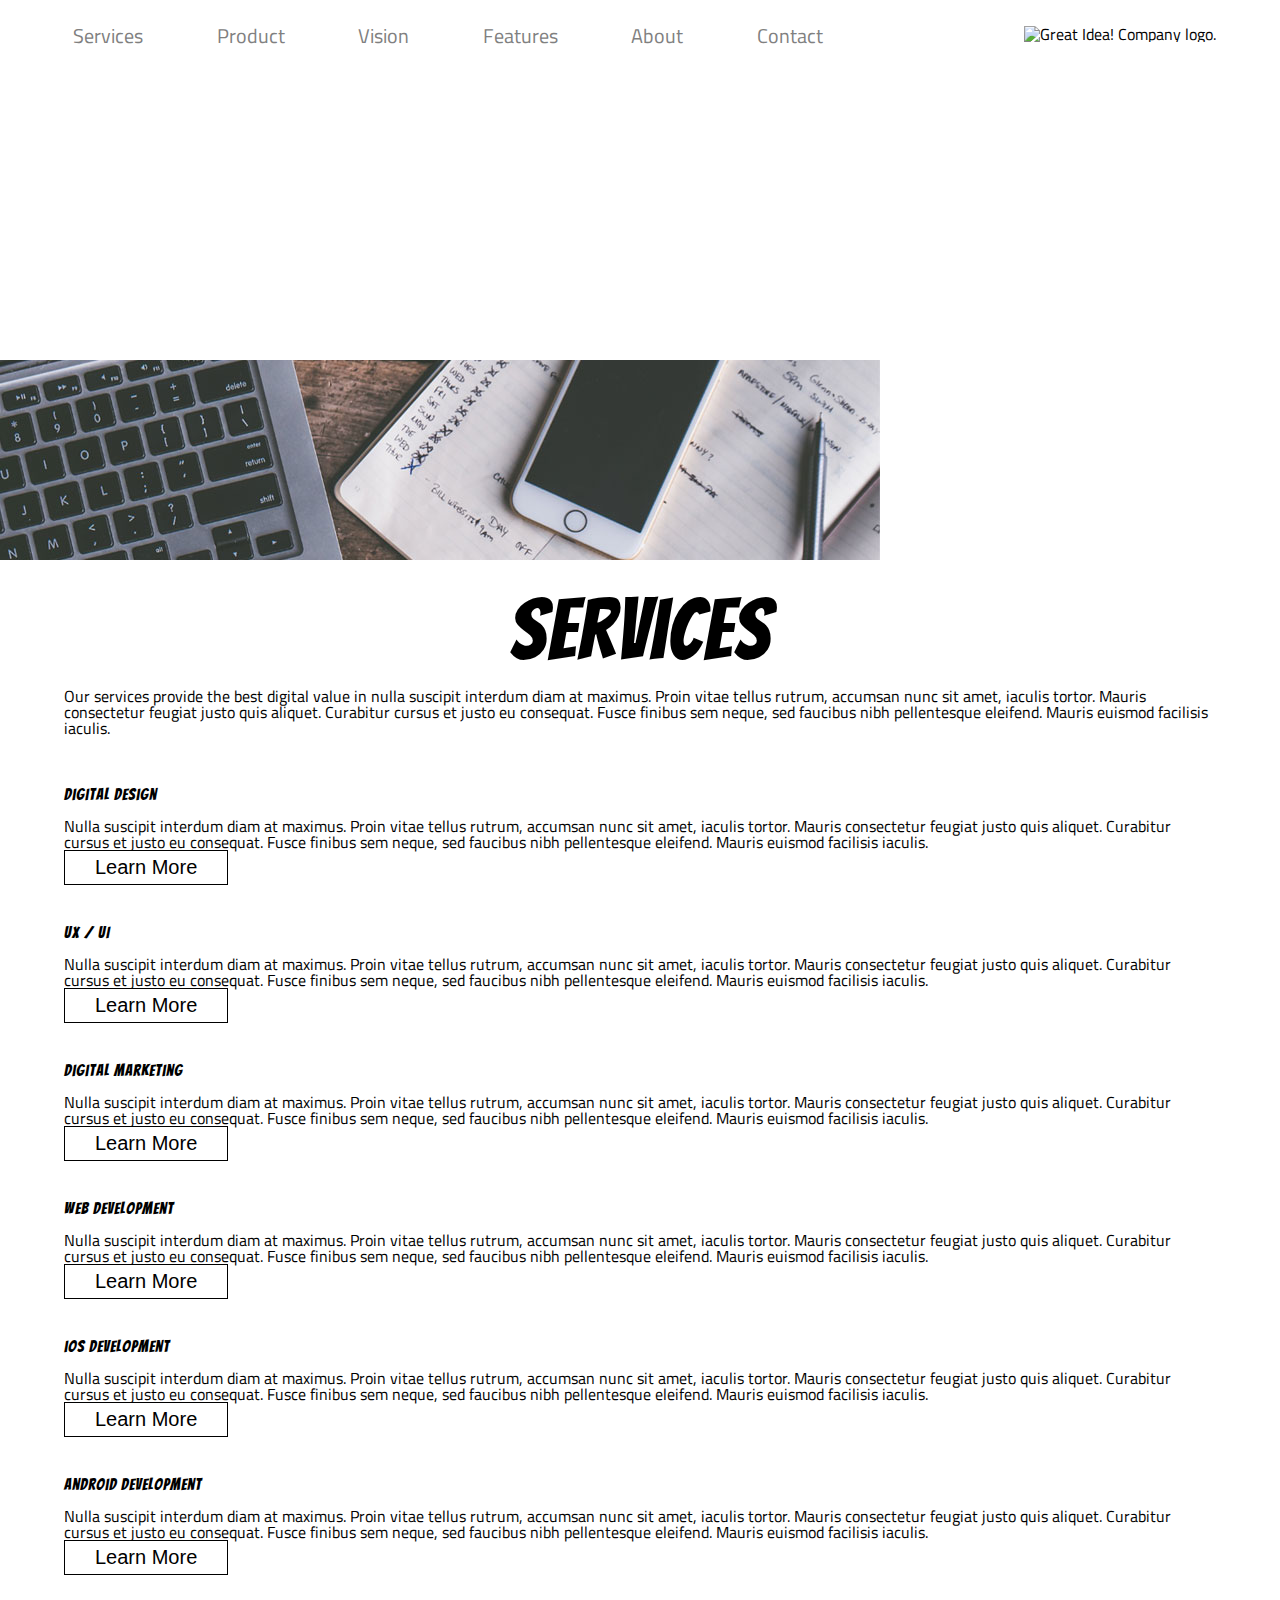
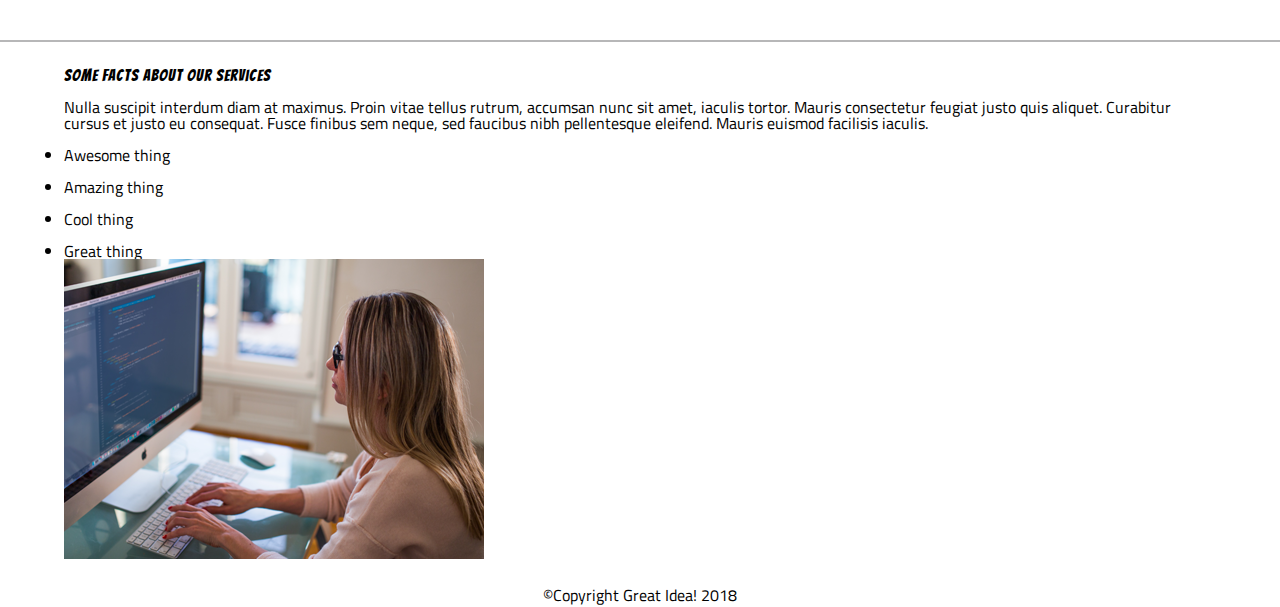
==== services.html @ bc6ba47d "added old services html" ====
<!doctype html>

<html lang="en">
<head>
  <meta charset="utf-8">

  <title>Great Idea!</title>
  <!--  VIEWPORT -->
  <meta name="viewport" content="width=device-width, inital-scale=1.0">

  <link href="https://fonts.googleapis.com/css?family=Bangers|Titillium+Web" rel="stylesheet">
  <link rel="stylesheet" href="css/index.css">

  <!--[if lt IE 9]>
    <script src="https://cdnjs.cloudflare.com/ajax/libs/html5shiv/3.7.3/html5shiv.js"></script>
  <![endif]-->
</head>

  <body>


        <header id="home">
                <nav>
                    <div class="links">
                        <a href="services.html">Services</a>
                        <a href="#">Product</a>
                        <a href="#">Vision</a>
                        <a href="#">Features</a>
                        <a href="#">About</a>
                        <a href="#">Contact</a>
                    </div>
                    <div class="LogoContainer">
                        <img class="logo" src="img/logo.png" alt="Great Idea! Company logo.">
                    </div>           
                </nav>   
        </header>

      <img class="services-header-img" src="img/services-header.jpg" alt="Our services header image">

    <!-- Main Page Content -->


    <section class="top-info">
      <div class="services">
        <h1>Services</h1>
          <p>Our services provide the best digital value in nulla suscipit interdum diam at maximus. Proin vitae tellus rutrum, accumsan nunc sit amet, iaculis tortor. Mauris consectetur feugiat justo quis aliquet. Curabitur cursus et justo eu consequat. Fusce finibus sem neque, sed faucibus nibh pellentesque eleifend. Mauris euismod facilisis iaculis.</p>
      </div>
    </section>


    <section class="services-content">
      <div class="servicesBox">
        <h2>Digital Design</h2>
          <p>Nulla suscipit interdum diam at maximus. Proin vitae tellus rutrum, accumsan nunc sit amet, iaculis tortor. Mauris consectetur feugiat justo quis aliquet. Curabitur cursus et justo eu consequat. Fusce finibus sem neque, sed faucibus nibh pellentesque
        eleifend. Mauris euismod facilisis iaculis.</p>
            <button class="learn-button">Learn More</button>
      </div>

      <div class="servicesBox">
        <h2>UX / UI</h2>
          <p>Nulla suscipit interdum diam at maximus. Proin vitae tellus rutrum, accumsan nunc sit amet, iaculis tortor. Mauris consectetur feugiat justo quis aliquet. Curabitur cursus et justo eu consequat. Fusce finibus sem neque, sed faucibus nibh pellentesque
        eleifend. Mauris euismod facilisis iaculis.</p>
            <button class="learn-button">Learn More</button>
      </div>

    <div class="servicesBox">
      <h2>Digital Marketing</h2>
        <p>Nulla suscipit interdum diam at maximus. Proin vitae tellus rutrum, accumsan nunc sit amet, iaculis tortor. Mauris consectetur feugiat justo quis aliquet. Curabitur cursus et justo eu consequat. Fusce finibus sem neque, sed faucibus nibh pellentesque
        eleifend. Mauris euismod facilisis iaculis.</p>
          <button class="learn-button">Learn More</button>
      </div>

    <div class="servicesBox">
      <h2>Web Development</h2>
        <p>Nulla suscipit interdum diam at maximus. Proin vitae tellus rutrum, accumsan nunc sit amet, iaculis tortor. Mauris consectetur feugiat justo quis aliquet. Curabitur cursus et justo eu consequat. Fusce finibus sem neque, sed faucibus nibh pellentesque
        eleifend. Mauris euismod facilisis iaculis.</p>
          <button class="learn-button">Learn More</button>
      </div>

    <div class="servicesBox">
      <h2>iOS Development</h2>
        <p>Nulla suscipit interdum diam at maximus. Proin vitae tellus rutrum, accumsan nunc sit amet, iaculis tortor. Mauris consectetur feugiat justo quis aliquet. Curabitur cursus et justo eu consequat. Fusce finibus sem neque, sed faucibus nibh pellentesque
        eleifend. Mauris euismod facilisis iaculis.</p>
          <button class="learn-button">Learn More</button>
      </div>

    <div class="servicesBox">
      <h2>Android Development</h2>
        <p>Nulla suscipit interdum diam at maximus. Proin vitae tellus rutrum, accumsan nunc sit amet, iaculis tortor. Mauris consectetur feugiat justo quis aliquet. Curabitur cursus et justo eu consequat. Fusce finibus sem neque, sed faucibus nibh pellentesque
        eleifend. Mauris euismod facilisis iaculis.</p>
          <button class="learn-button">Learn More</button>
      </div>
    </section>


    <!--Bottom Information-->


    <hr>

    <section class="facts">
      <div class="facts-content">
        <h2>Some Facts About Our Services</h2>
          <p class="p-services">Nulla suscipit interdum diam at maximus. Proin vitae tellus rutrum, accumsan nunc sit amet, iaculis tortor. Mauris consectetur feugiat justo quis aliquet. Curabitur cursus et justo eu consequat. Fusce finibus sem neque, sed faucibus nibh pellentesque
      eleifend. Mauris euismod facilisis iaculis.</p><br>
            <li>Awesome thing</li><br>
            <li>Amazing thing</li><br>
            <li>Cool thing</li><br>
            <li>Great thing</li>
      </div>

      <div class="facts-content">
        <img class="services-info-img" src="img/services-info.png" alt="one of our employees hard at work">
      </div>
    </section>

    </section>
    <footer>
      <p class="copywrite"><small>&copy;Copyright Great Idea! 2018</small></p>
    </footer>

  </body>
</html>
---- css/index.css ----
/* http://meyerweb.com/eric/tools/css/reset/ 
   v2.0 | 20110126
   License: none (public domain)
*/

html, body, div, span, applet, object, iframe,
h1, h2, h3, h4, h5, h6, p, blockquote, pre,
a, abbr, acronym, address, big, cite, code,
del, dfn, em, img, ins, kbd, q, s, samp,
small, strike, strong, sub, sup, tt, var,
b, u, i, center,
dl, dt, dd, ol, ul, li,
fieldset, form, label, legend,
table, caption, tbody, tfoot, thead, tr, th, td,
article, aside, canvas, details, embed, 
figure, figcaption, footer, header, hgroup, 
menu, nav, output, ruby, section, summary,
time, mark, audio, video {
	margin: 0;
	padding: 0;
	border: 0;
	font-size: 100%;
	font: inherit;
	vertical-align: baseline;
}

/* HTML5 display-role reset for older browsers */
article, aside, details, figcaption, figure, 
footer, header, hgroup, menu, nav, section {
	display: block;
}
body {
	line-height: 1;
}
ol, ul {
	list-style: none;
}
blockquote, q {
	quotes: none;
}
blockquote:before, blockquote:after,
q:before, q:after {
	content: '';
	content: none;
}
table {
	border-collapse: collapse;
	border-spacing: 0;
} 




/* Use your own code or past solution for Great Idea Web Page CSS here! */

/*********** GENERAL STYLES HERE **************/
*{
    box-sizing:border-box;
    padding:0;
    margin:0;
    max-width:100%;
    border:1px solid #b7b7b8;
}

html, body {
    height: 100%;
    font-family: 'Titillium Web', sans-serif;
}

h1, h2, h3, h4, h5 {
    font-family: 'Bangers', cursive;
    letter-spacing: 1px;
    margin-bottom: 15px;
}

section{
    padding:2% 0;
    margin:0 5% 0 5%;
}
/************ HEADER STYLES HERE ****************/

header{
    width:100%;
    height:40vh;
}

nav{
    padding-top:2%;
    display:flex;
    justify-content: space-between;
}

a{
    text-decoration: none;
    color:grey;
    font-size:20px;
}
.links{
    width:70%;
    display:flex;
    justify-content: space-evenly;
    align-items: center;
}

.LogoContainer{
    width:30%;
    text-align:right;
    padding-right:5%;

}

.title{
    height:90%;
    display:flex;
    align-items: center;
}

.h1-title{
    width:50%;
    display:flex;
    justify-content: center;
    align-items: center;
    
}
h1{
    font-size:85px;
    text-align:center;
}
.top-image{
    width:50%;
    text-align:center;
}

.title div{
    width:70%;
}

button{
    border:1px solid black;
    background-color:white;
    padding:5px 30px 5px 30px;
    font-size:20px;
    margin-bottom:40px;
}
/*************** TOP CONTENT STYLES **************/
#top-content{
   border-top: 1px solid black;
}

.topContainer{
    display: flex;
}

.topContainer div{
    width:50%;
}

.middle-img{
    width:100%;
}

.topContainer p{
    line-height: 1.5;
}
/*************** BOTTOM CONTENT STYLES **************/

.bottomContainer{
    border-bottom: 1px solid black;
    padding-bottom:2%;
    display: flex;
}

.bottomContainer div{
    width:33%;
}

.bottomContainer p{
    line-height: 1.5;
}
/******************* FOOTER *********************/
.contact{
    line-height:1.5;
	width:20%;
	padding-top:15px;
}

footer{
	text-align:center;
	margin-bottom:50px;
}

/*************** MEDIA QUERY 800PX ***************/

@media screen and (max-width:800px){
    nav{
        display: flex;
        flex-direction: column-reverse;
        align-items: center;
    }
    nav a{
        margin-top:2%;
        text-align: center;
    }
    .links a{
        padding:2% 4% 2% 4%;
    }
    .logo{
        margin-left:20%;
    }
    .top-image{
        display:none;
    }
    .title{
        width: 100%;
        margin-top:5%;
        display: flex;
        justify-content: center;
        }
    h1{
        font-size:70px;
    }
    #top-content{
        margin-top:10%;
    }
}

/*************** MEDIA QUERY 500PX ***************/

@media screen and (max-width:500px){
   
    #home{
        height:auto;
        display: flex;
        flex-direction: column;
    }
    nav{
        width:100%;
        display: flex;
        flex-direction: column-reverse;
        align-items:center;
        
    }
    
    .links{
        display: flex;
        flex-direction: column;
        align-items:center;
        width:100%; 
    }
    .links a{
        width:94%;
        border-top-width:100%;
        border-bottom:.7px solid black;
        padding:4% 0 4% 0;
        margin-left:none;
        display: flex;
        justify-content: center;
        
        
    }
    .LogoContainer{
        width:94%;
        border-top-width:100%;
        border-bottom:1px solid black;
        padding:4% 0 4% 0;
    }
    .logo{
        margin-left:32%;
        display: flex;
    }
    .title{
        width:100%;
        margin-top:10%;
        display: flex;
        justify-content: center;
        align-content: center;
    }
    #top-content{
        border-top:1.5px solid black;
        padding-top:5%;
        margin-top:5%;
    }
    .topContainer{
        display: flex;
        flex-direction: column;
    }
    .topContainer div{
        width:100%;
        margin:5% 0 5% 0;
    }
    .bottomContainer{
        display: flex;
        flex-direction: column;
    }
    .bottomContainer div{
        width:100%;
        margin:5% 0 5% 0;
    }
    .contact{
        width:30%;
    }
    footer{
        margin-top:5%;
    }
}


/****************** SERVICES CSS ******************/

/* .container{
	width:90%;
	padding-top:30px;
	padding-bottom:20px;
	margin: 0 5% 0 5%;
	display:flex;
	justify-content:space-between;
}

h1{
	font-size:25px;
}
.navLinks{
	padding-top:5px;
	display:flex;
	justify-content:space-between;
}

.services-header-img{
	width:90%;
	margin: 0 5% 0 5%;
}

.top-info {
	width:90%;
	border-bottom: 1px solid black;
	padding-bottom:30px;
	padding-top:30px;
	margin: 0 5% 0 5%;
}

/* .top-into .services{
	width:90%;
	margin: 0 5% 0 5%;
} */

/* .services-content {
	// width: 100%;
	padding-top:40px;
	display:flex;
	justify-content:space-evenly;
	flex-wrap:wrap;
}

.services-content .servicesBox{
	width:42.5%;
	background-color:#f2f2f2;
	border:1px solid black;
	padding:25px;
	margin-bottom:40px;
}

.learn-button{
	border:1px solid black;
	border-radius:5px;
	padding:8px 40px 8px 40px;
	margin-top:15px;
}

p{
	line-height:1.5;
	margin-bottom:15px;
}

hr{
	width:90%;
	border-top:1px solid black;
}

.facts{
	width:100%;
	display:flex;
	justify-content:space-evenly;
	flex-wrap:wrap;
}

.facts-content{
	width:42.5%;
	margin-top:40px;
	margin-bottom:60px;
}

.services-info-img{
	width:100%;	
}

.copywrite{
	margin-bottom:30px;
} */
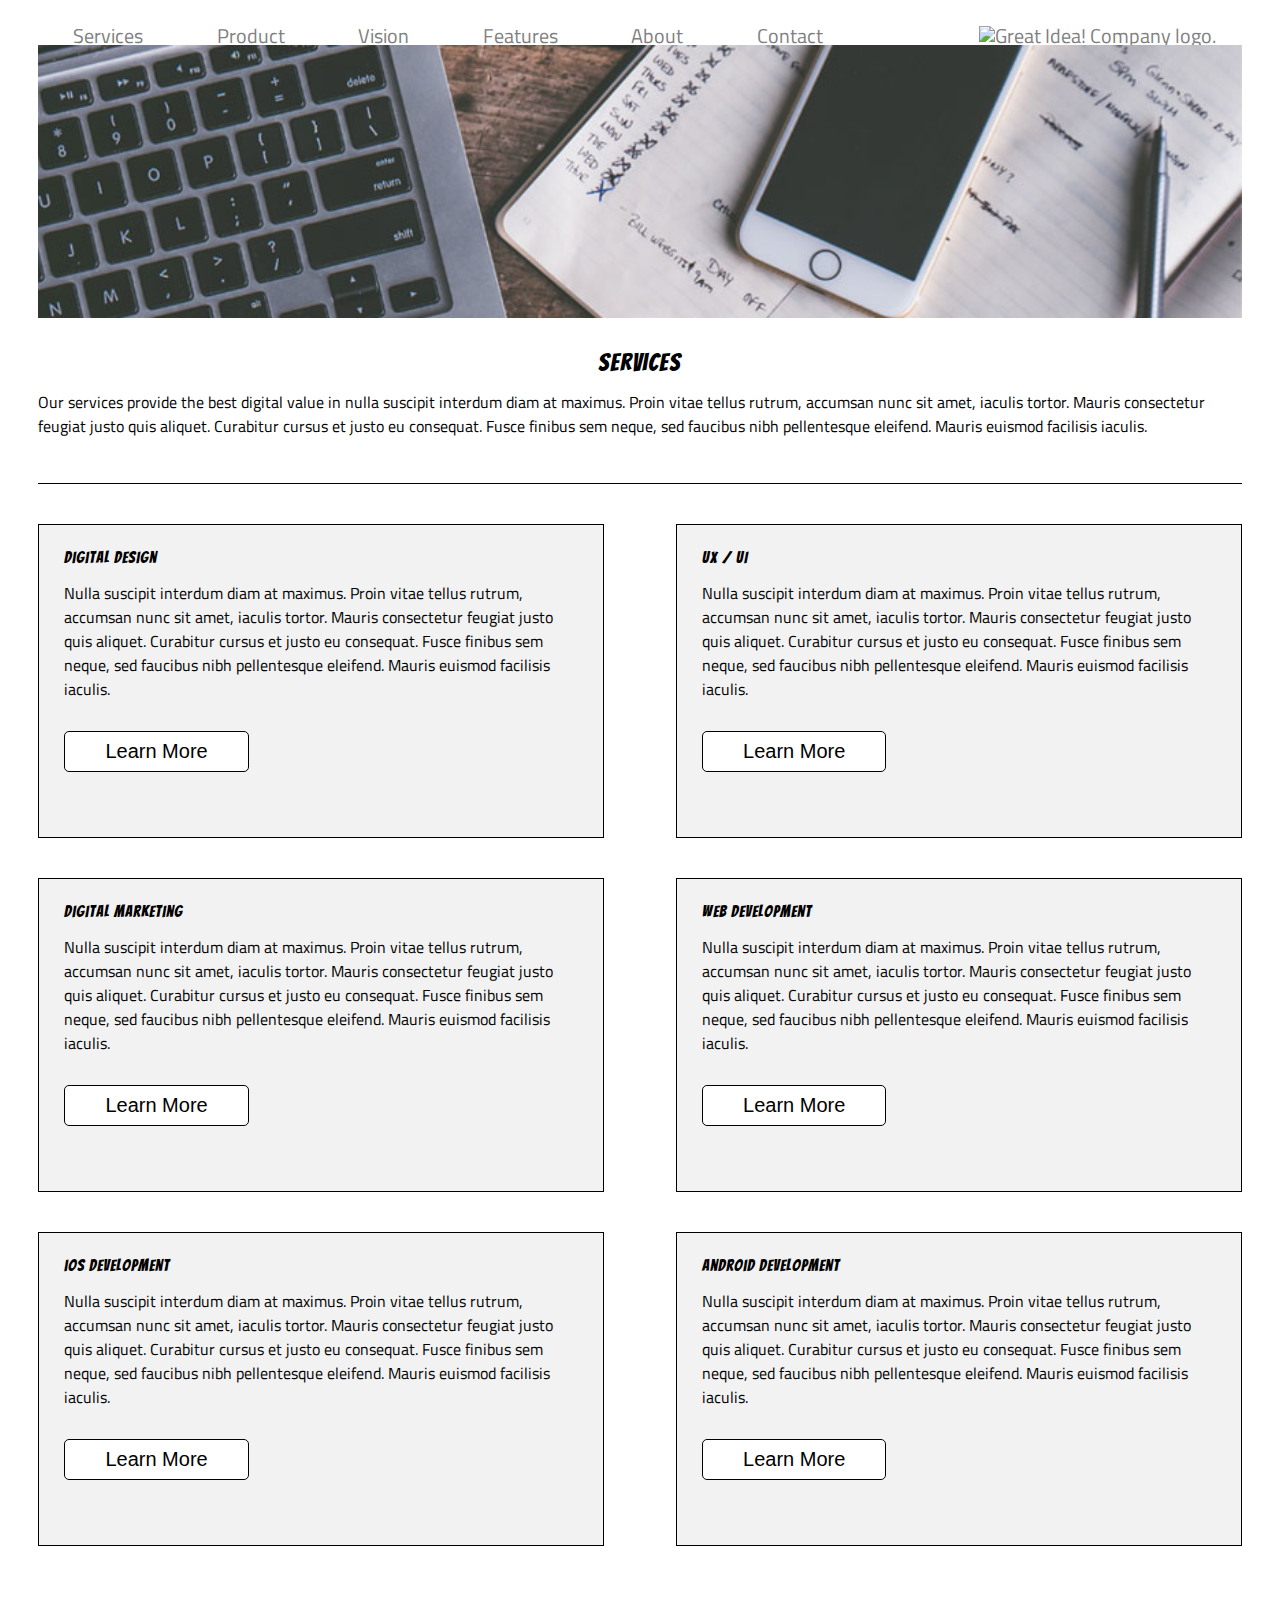
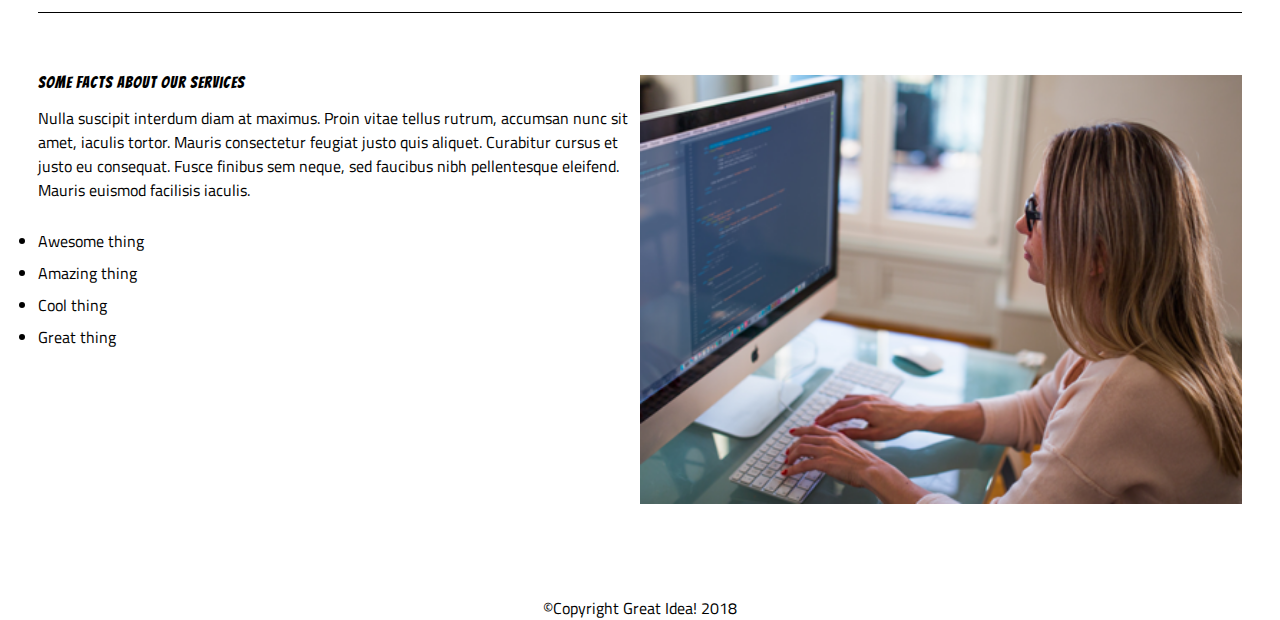
==== commit 4d462abb: "completed Web Version of services html" ====
--- a/services.html
+++ b/services.html
@@ -19,7 +19,7 @@
   <body>
 
 
-        <header id="home">
+        <header id="services-home">
                 <nav>
                     <div class="links">
                         <a href="services.html">Services</a>
@@ -30,7 +30,9 @@
                         <a href="#">Contact</a>
                     </div>
                     <div class="LogoContainer">
-                        <img class="logo" src="img/logo.png" alt="Great Idea! Company logo.">
+                        <a href="indexNew.html">
+                            <img class="logo" src="img/logo.png" alt="Great Idea! Company logo.">
+                        </a>
                     </div>           
                 </nav>   
         </header>
@@ -95,9 +97,6 @@
 
     <!--Bottom Information-->
 
-
-    <hr>
-
     <section class="facts">
       <div class="facts-content">
         <h2>Some Facts About Our Services</h2>
--- a/css/index.css
+++ b/css/index.css
@@ -153,6 +153,7 @@
 
 .topContainer div{
     width:50%;
+    margin:1% 2% 0 0;
 }
 
 .middle-img{
@@ -171,7 +172,8 @@
 }
 
 .bottomContainer div{
-    width:33%;
+    width:32%;
+    margin:1% 2% 0 0;
 }
 
 .bottomContainer p{
@@ -306,53 +308,42 @@
 
 
 /****************** SERVICES CSS ******************/
-
-/* .container{
-	width:90%;
-	padding-top:30px;
-	padding-bottom:20px;
-	margin: 0 5% 0 5%;
-	display:flex;
-	justify-content:space-between;
+#services-home{
+    width:100%;
+    height:5vh;
+    display:flex;
+    /* justify-content: space-between; */
+    flex-direction: column; 
+}
+
+.services-header-img{
+	width:94%;
+	margin: 0 3% 0 3%;
 }
 
 h1{
 	font-size:25px;
 }
-.navLinks{
-	padding-top:5px;
-	display:flex;
-	justify-content:space-between;
-}
-
-.services-header-img{
-	width:90%;
-	margin: 0 5% 0 5%;
-}
 
 .top-info {
-	width:90%;
+	width:94%;
 	border-bottom: 1px solid black;
 	padding-bottom:30px;
 	padding-top:30px;
-	margin: 0 5% 0 5%;
-}
-
-/* .top-into .services{
-	width:90%;
-	margin: 0 5% 0 5%;
-} */
-
-/* .services-content {
-	// width: 100%;
+	margin: 0 3% 0 3%;
+}
+
+.services-content {
+    width:94%;
+    margin: 0 3% 0 3%;
 	padding-top:40px;
 	display:flex;
-	justify-content:space-evenly;
+	justify-content:space-between;
 	flex-wrap:wrap;
 }
 
 .services-content .servicesBox{
-	width:42.5%;
+	width:47%;
 	background-color:#f2f2f2;
 	border:1px solid black;
 	padding:25px;
@@ -371,22 +362,18 @@
 	margin-bottom:15px;
 }
 
-hr{
-	width:90%;
-	border-top:1px solid black;
-}
-
 .facts{
+    width:94%;
+    margin:0 3% 1% 3%;
+    border-top: 1px solid black;
+	display:flex;
+	justify-content:space-between;
+}
+
+.facts-content{
 	width:100%;
-	display:flex;
-	justify-content:space-evenly;
-	flex-wrap:wrap;
-}
-
-.facts-content{
-	width:42.5%;
-	margin-top:40px;
-	margin-bottom:60px;
+	margin-top:3%;
+
 }
 
 .services-info-img{
@@ -394,5 +381,5 @@
 }
 
 .copywrite{
-	margin-bottom:30px;
-} */ +	margin-top:5%;
+}
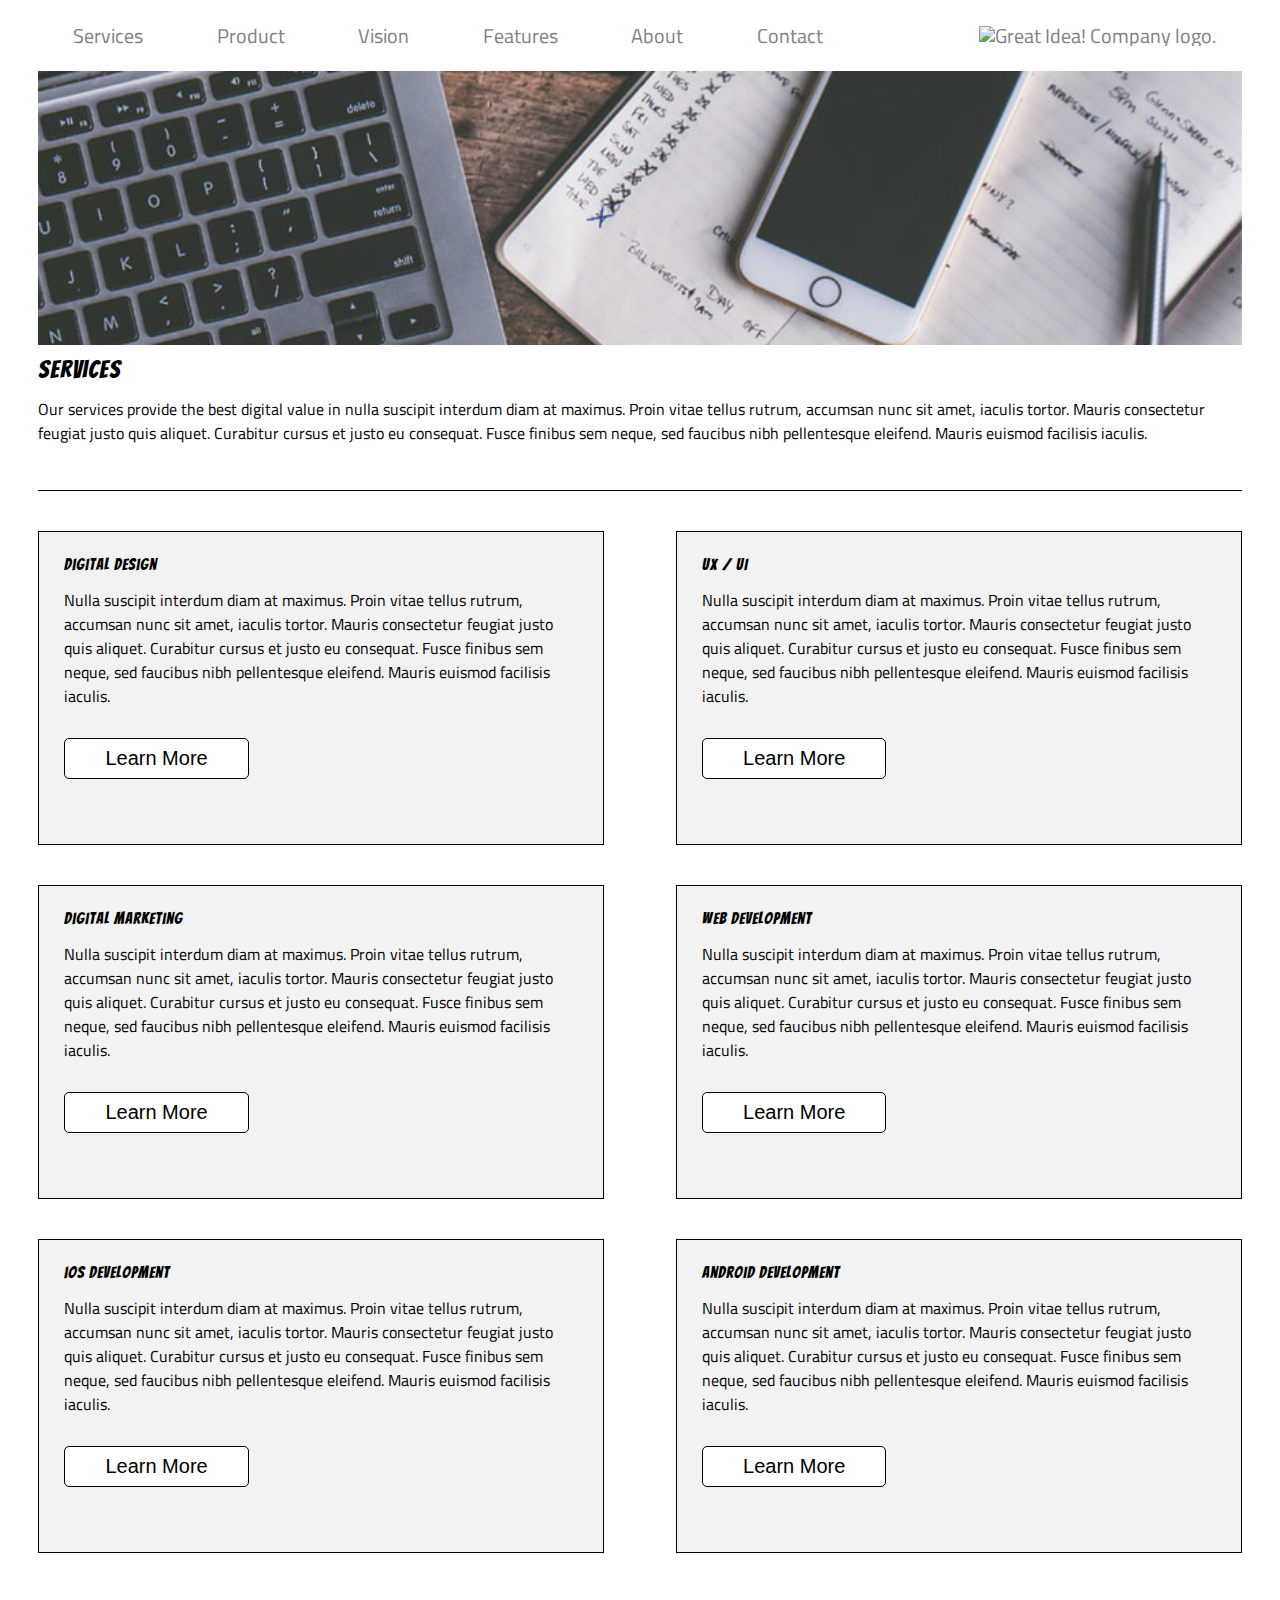
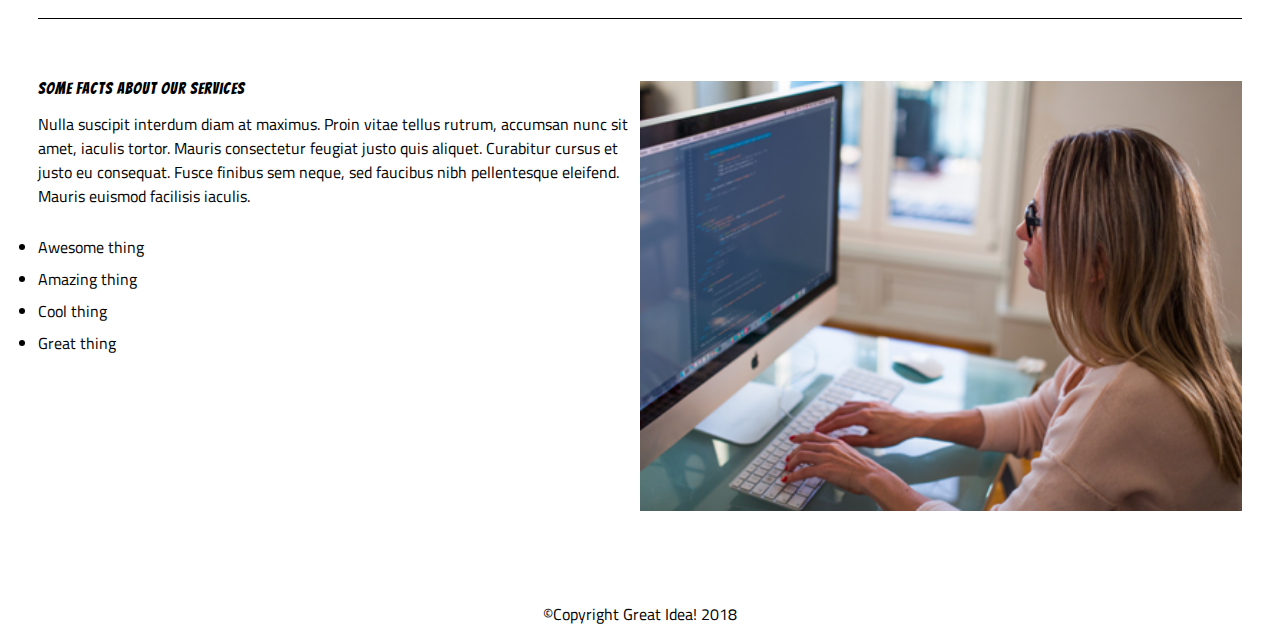
==== commit 155c4a50: "Services 800px media query completed" ====
--- a/services.html
+++ b/services.html
@@ -33,11 +33,14 @@
                         <a href="indexNew.html">
                             <img class="logo" src="img/logo.png" alt="Great Idea! Company logo.">
                         </a>
-                    </div>           
+                    </div>   
                 </nav>   
+                <div class="topImg-Container">
+                        <img class="services-header-img" src="img/services-header.jpg" alt="Our services header image">        
+                    </div>
         </header>
+        
 
-      <img class="services-header-img" src="img/services-header.jpg" alt="Our services header image">
 
     <!-- Main Page Content -->
 
--- a/css/index.css
+++ b/css/index.css
@@ -191,7 +191,7 @@
 	margin-bottom:50px;
 }
 
-/*************** MEDIA QUERY 800PX ***************/
+/*************** INDEXNEW MEDIA QUERY 800PX ***************/
 
 @media screen and (max-width:800px){
     nav{
@@ -226,7 +226,7 @@
     }
 }
 
-/*************** MEDIA QUERY 500PX ***************/
+/*************** INDEXNEW MEDIA QUERY 500PX ***************/
 
 @media screen and (max-width:500px){
    
@@ -318,10 +318,11 @@
 
 .services-header-img{
 	width:94%;
-	margin: 0 3% 0 3%;
+    margin: 2% 3% 0 3%;
 }
 
 h1{
+    text-align:left;
 	font-size:25px;
 }
 
@@ -330,7 +331,7 @@
 	border-bottom: 1px solid black;
 	padding-bottom:30px;
 	padding-top:30px;
-	margin: 0 3% 0 3%;
+    margin: 22% 3% 0 3%;
 }
 
 .services-content {
@@ -383,3 +384,28 @@
 .copywrite{
 	margin-top:5%;
 }
+
+/************** SERVICES MEDIA QUERy 800px **************/
+
+@media screen and (max-width:800px){
+    
+    nav{
+        display: flex;
+        flex-direction: column-reverse;
+        align-items: center;
+    }
+    nav a{
+        margin-top:2%;
+        text-align: center;
+    }
+    .links a{
+        padding:2% 4% 2% 4%;
+    }
+    .logo{
+        margin-left:20%;
+    }
+
+    .top-info{
+        margin-top:30%;
+    }
+}